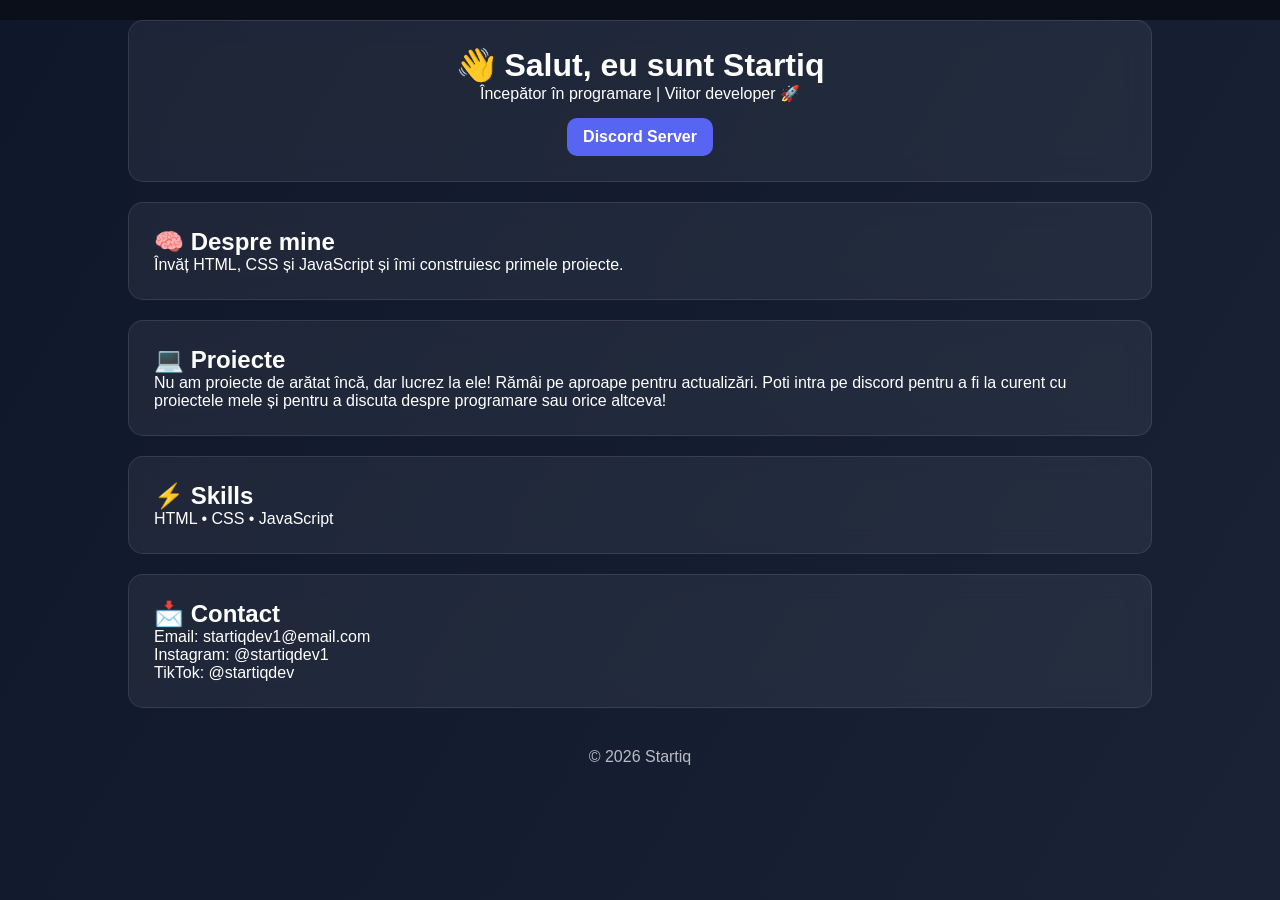
==== index.html @ 1cdf5fca "Add files via upload" ====
<!DOCTYPE html>
<html>
<head>
    <title>Portofoliul meu</title>
    <link rel="stylesheet" href="style.css">
    <meta name="viewport" content="width=device-width, initial-scale=1.0">
</head>

<body>

<div class="bg"></div>

<header class="glass">
    <h1>👋 Salut, eu sunt Startiq</h1>
    <p>Începător în programare | Viitor developer 🚀</p>

    <a class="discord" href="https://discord.gg/ZbpDzK4pRW" target="_blank">
        Discord Server
    </a>
</header>

<section class="glass">
    <h2>🧠 Despre mine</h2>
    <p>Învăț HTML, CSS și JavaScript și îmi construiesc primele proiecte.</p>
</section>

<section class="glass">
    <h2>💻 Proiecte</h2>
Nu am proiecte de arătat încă, dar lucrez la ele! Rămâi pe aproape pentru actualizări.
Poti intra pe discord pentru a fi la curent cu proiectele mele și pentru a discuta despre programare sau orice altceva!
    </div>
</section>

<section class="glass">
    <h2>⚡ Skills</h2>
    <p>HTML • CSS • JavaScript</p>
</section>

<section class="glass">
    <h2>📩 Contact</h2>
    <p>Email: startiqdev1@email.com</p>
    <p>Instagram: @startiqdev1</p>
    <p>TikTok: @startiqdev</p>
</section>

<footer>
    <p>© 2026 Startiq</p>
</footer>

</body>
</html>
---- style.css ----
* {
    margin: 0;
    padding: 0;
    box-sizing: border-box;
}

body {
    font-family: Arial, sans-serif;
    color: white;
    background: #0b0f1a;
    overflow-x: hidden;
}

/* 🌈 fundal animat */
.bg {
    position: fixed;
    width: 100%;
    height: 100%;
    background: linear-gradient(120deg, #0f172a, #1e293b, #0b0f1a);
    background-size: 300% 300%;
    animation: move 10s infinite alternate;
    z-index: -1;
}

@keyframes move {
    0% {background-position: left;}
    100% {background-position: right;}
}

/* 🪟 glass effect */
.glass {
    width: 80%;
    margin: 20px auto;
    padding: 25px;

    background: rgba(255, 255, 255, 0.06);
    backdrop-filter: blur(12px);

    border: 1px solid rgba(255, 255, 255, 0.1);
    border-radius: 15px;

    transition: 0.3s;
}

.glass:hover {
    transform: scale(1.02);
}

/* header */
header {
    text-align: center;
    margin-top: 40px;
}

/* 🧩 cards */
.card {
    background: rgba(255,255,255,0.08);
    padding: 15px;
    margin-top: 10px;
    border-radius: 12px;
}

/* ⚡ Discord button */
.discord {
    display: inline-block;
    margin-top: 15px;
    padding: 10px 16px;

    background: #5865F2;
    color: white;

    text-decoration: none;
    border-radius: 10px;

    font-weight: bold;
    transition: 0.2s;
}

.discord:hover {
    background: #4752c4;
    transform: translateY(-2px);
}

/* footer */
footer {
    text-align: center;
    padding: 20px;
    opacity: 0.7;
}.profile {
    text-align: center;
}

.avatar {
    width: 100px;
    height: 100px;
    border-radius: 50%;
    margin-bottom: 15px;

    border: 2px solid rgba(255,255,255,0.3);
    box-shadow: 0 0 20px rgba(255,255,255,0.1);
}
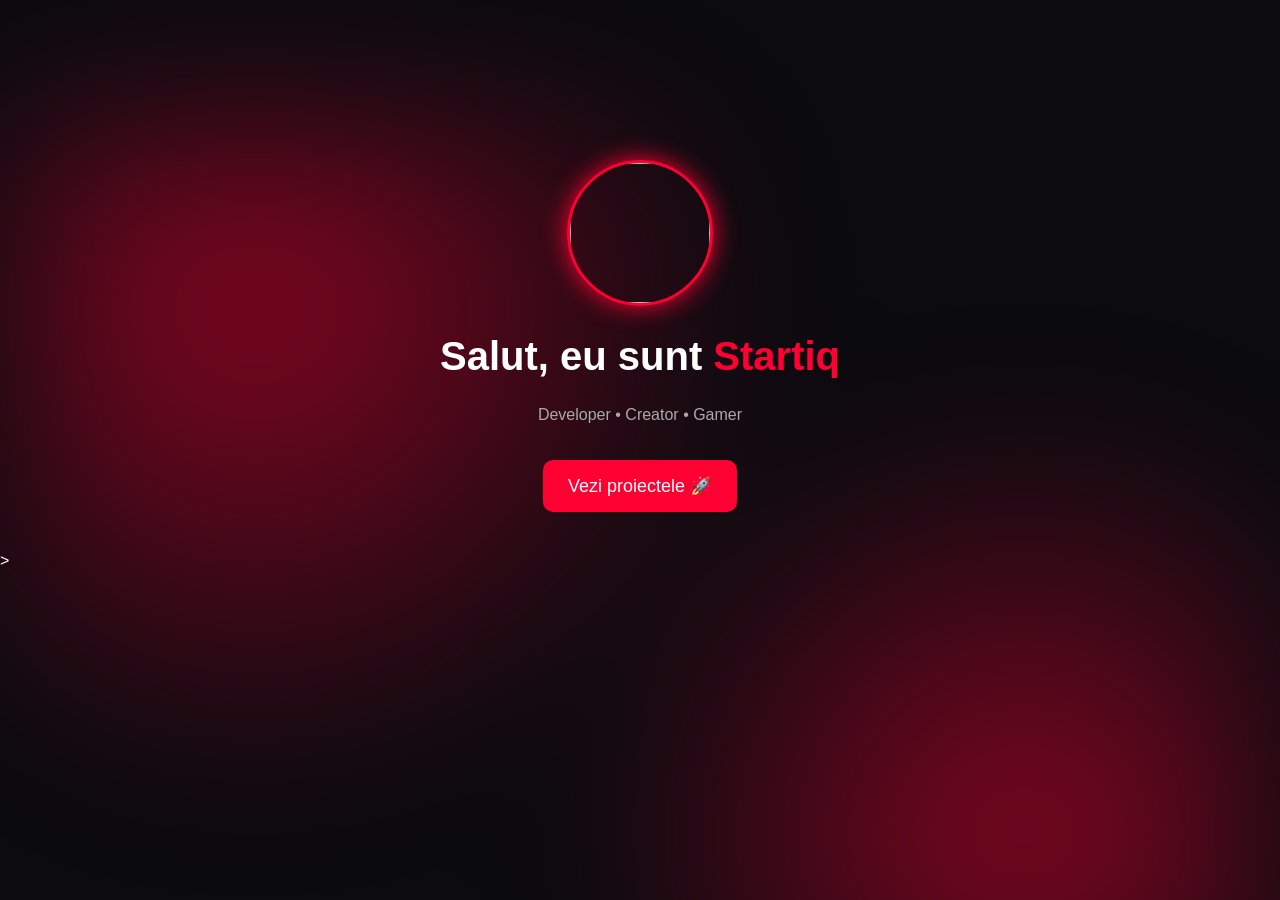
==== commit 1b3441a3: "Add files via upload" ====
--- a/index.html
+++ b/index.html
@@ -1,51 +1,26 @@
 <!DOCTYPE html>
-<html>
+<html lang="ro">
 <head>
-    <title>Portofoliul meu</title>
-    <link rel="stylesheet" href="style.css">
-    <meta name="viewport" content="width=device-width, initial-scale=1.0">
+<meta charset="UTF-8">
+<meta name="viewport" content="width=device-width, initial-scale=1.0">
+<title>My Portfolio</title>
+<link rel="stylesheet" href="style.css">
 </head>
 
 <body>
 
-<div class="bg"></div>
+<div class="background"></div>
 
-<header class="glass">
-    <h1>👋 Salut, eu sunt Startiq</h1>
-    <p>Începător în programare | Viitor developer 🚀</p>
+<div class="container center fade">
 
-    <a class="discord" href="https://discord.gg/ZbpDzK4pRW" target="_blank">
-        Discord Server
-    </a>
-</header>
+  <img src="https://i.postimg.cc/Wzhqs6nD/Chat-GPT-Image-Jun-7-2026-01-31-53-AM.png" class="avatar">
 
-<section class="glass">
-    <h2>🧠 Despre mine</h2>
-    <p>Învăț HTML, CSS și JavaScript și îmi construiesc primele proiecte.</p>
-</section>
+  <h1 class="title">Salut, eu sunt <span>Startiq</span></h1>
+  <p class="subtitle">Developer • Creator • Gamer</p>
 
-<section class="glass">
-    <h2>💻 Proiecte</h2>
-Nu am proiecte de arătat încă, dar lucrez la ele! Rămâi pe aproape pentru actualizări.
-Poti intra pe discord pentru a fi la curent cu proiectele mele și pentru a discuta despre programare sau orice altceva!
-    </div>
-</section>
+  <a href="creations.html" class="btn big">Vezi proiectele 🚀</a>
 
-<section class="glass">
-    <h2>⚡ Skills</h2>
-    <p>HTML • CSS • JavaScript</p>
-</section>
-
-<section class="glass">
-    <h2>📩 Contact</h2>
-    <p>Email: startiqdev1@email.com</p>
-    <p>Instagram: @startiqdev1</p>
-    <p>TikTok: @startiqdev</p>
-</section>
-
-<footer>
-    <p>© 2026 Startiq</p>
-</footer>
+</div>
 
 </body>
-</html>+</html>>
--- a/style.css
+++ b/style.css
@@ -1,101 +1,154 @@
-* {
-    margin: 0;
-    padding: 0;
-    box-sizing: border-box;
+body {
+  margin: 0;
+  font-family: Arial, sans-serif;
+  color: white;
+  background: #0b0b10;
 }
 
-body {
-    font-family: Arial, sans-serif;
-    color: white;
-    background: #0b0f1a;
-    overflow-x: hidden;
+/* RED PAGE */
+body.red {
+  background: radial-gradient(circle at top, #3a0000, #000);
 }
 
-/* 🌈 fundal animat */
-.bg {
-    position: fixed;
-    width: 100%;
-    height: 100%;
-    background: linear-gradient(120deg, #0f172a, #1e293b, #0b0f1a);
-    background-size: 300% 300%;
-    animation: move 10s infinite alternate;
-    z-index: -1;
+/* BACKGROUND EFFECT */
+.background {
+  position: fixed;
+  width: 100%;
+  height: 100%;
+  background: radial-gradient(circle at 20% 20%, #ff0033 0%, transparent 40%),
+              radial-gradient(circle at 80% 80%, #ff0033 0%, transparent 35%);
+  filter: blur(80px);
+  opacity: 0.5;
+  z-index: -1;
 }
 
-@keyframes move {
-    0% {background-position: left;}
-    100% {background-position: right;}
+/* CONTAINER */
+.container {
+  max-width: 1000px;
+  margin: auto;
+  padding: 40px;
 }
 
-/* 🪟 glass effect */
-.glass {
-    width: 80%;
-    margin: 20px auto;
-    padding: 25px;
-
-    background: rgba(255, 255, 255, 0.06);
-    backdrop-filter: blur(12px);
-
-    border: 1px solid rgba(255, 255, 255, 0.1);
-    border-radius: 15px;
-
-    transition: 0.3s;
+.center {
+  text-align: center;
+  margin-top: 120px;
 }
 
-.glass:hover {
-    transform: scale(1.02);
+/* AVATAR */
+.avatar {
+  width: 140px;
+  height: 140px;
+  object-fit: cover;
+  border-radius: 50%;
+  border: 3px solid #ff0033;
+  box-shadow: 0 0 25px #ff0033;
+
+  image-rendering: auto;
+
+
 }
 
-/* header */
-header {
-    text-align: center;
-    margin-top: 40px;
+/* TEXT */
+.title {
+  font-size: 40px;
 }
 
-/* 🧩 cards */
-.card {
-    background: rgba(255,255,255,0.08);
-    padding: 15px;
-    margin-top: 10px;
-    border-radius: 12px;
+.title span {
+  color: #ff0033;
 }
 
-/* ⚡ Discord button */
-.discord {
-    display: inline-block;
-    margin-top: 15px;
-    padding: 10px 16px;
-
-    background: #5865F2;
-    color: white;
-
-    text-decoration: none;
-    border-radius: 10px;
-
-    font-weight: bold;
-    transition: 0.2s;
+.subtitle {
+  color: #aaa;
 }
 
-.discord:hover {
-    background: #4752c4;
-    transform: translateY(-2px);
+/* BUTTON */
+.btn {
+  display: inline-block;
+  margin-top: 20px;
+  padding: 12px 20px;
+  background: #ff0033;
+  color: white;
+  text-decoration: none;
+  border-radius: 10px;
+  transition: 0.3s;
 }
 
-/* footer */
-footer {
-    text-align: center;
-    padding: 20px;
-    opacity: 0.7;
-}.profile {
-    text-align: center;
+.btn:hover {
+  transform: scale(1.08);
+  box-shadow: 0 0 15px #ff0033;
 }
 
-.avatar {
-    width: 100px;
-    height: 100px;
-    border-radius: 50%;
-    margin-bottom: 15px;
+.big {
+  padding: 15px 25px;
+  font-size: 18px;
+}
 
-    border: 2px solid rgba(255,255,255,0.3);
-    box-shadow: 0 0 20px rgba(255,255,255,0.1);
+/* CARD */
+.card {
+  background: rgba(255,255,255,0.05);
+  border: 1px solid rgba(255,0,51,0.3);
+  padding: 20px;
+  margin: 20px 0;
+  border-radius: 15px;
+  backdrop-filter: blur(10px);
+}
+
+/* GALLERY */
+.gallery {
+  display: grid;
+  grid-template-columns: repeat(3, 1fr);
+  gap: 15px;
+}
+
+.gallery img {
+  width: 100%;
+  border-radius: 10px;
+  transition: 0.3s;
+  border: 1px solid rgba(255,0,51,0.3);
+}
+
+.gallery img:hover {
+  transform: scale(1.05);
+  box-shadow: 0 0 20px #ff0033;
+}
+
+/* HEADER */
+.top {
+  padding: 20px;
+}
+
+.top a {
+  color: white;
+  text-decoration: none;
+}
+
+/* GLow text */
+.glow {
+  text-shadow: 0 0 10px #ff0033;
+}
+
+/* ANIMATION */
+.fade {
+  animation: fade 1s ease;
+}
+
+@keyframes fade {
+  from {opacity: 0; transform: translateY(20px);}
+  to {opacity: 1; transform: translateY(0);}
+}
+
+@keyframes pop {
+  from {transform: scale(0);}
+  to {transform: scale(1);}
+}
+
+/* RESPONSIVE */
+@media (max-width: 768px) {
+  .gallery {
+    grid-template-columns: 1fr;
+  }
+
+  .title {
+    font-size: 28px;
+  }
 }
